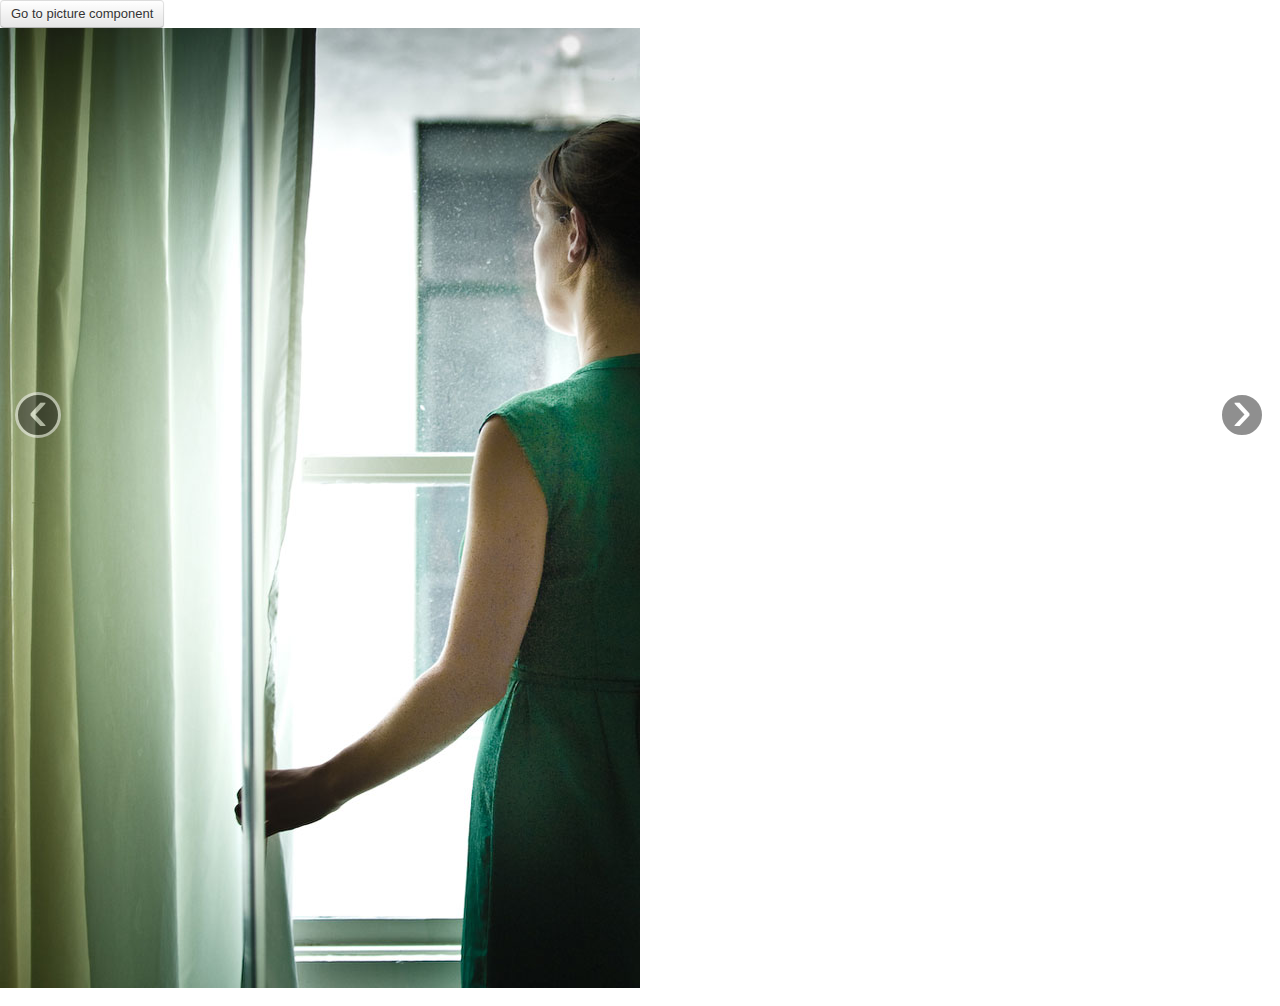
==== index.html @ 8a7a0ef6 "cant see button" ====
<!DOCTYPE HTML>
<html>
	<head>
		<meta name="viewport" content="width=device-width, height=device-height, initial-scale=1.0, user-scalable=0, minimum-scale=1.0, maximum-scale=1.0">
		<meta http-equiv="Content-type" content="text/html; charset=utf-8">
		<title>Mobile Claim</title>
		<link rel="stylesheet" href="libs/bootstrap/css/bootstrap.css" type="text/css" media="screen">
		<link rel="stylesheet" href="css/default.css" type="text/css" media="screen">
	</head>
	<body>
        <a href="picture.html" class="btn">Go to picture component</a>
		<div id="myCarousel" class="carousel slide">
			<!-- Carousel items -->
			<div class="carousel-inner">
				<div class="active item"><img src="images/3741909099_513d17bf38_o.jpg" /></div>
				<div class="item"><img src="images/5888230373_09fef5b5dd_o.jpg" /></div>
				<div class="item"><img src="images/6524799865_ebedfa1aa4_o.jpg" /></div>
			</div>
			<!-- Carousel nav -->
			<a class="carousel-control left" href="#myCarousel" data-slide="prev">&lsaquo;</a>
			<a class="carousel-control right" href="#myCarousel" data-slide="next">&rsaquo;</a>
		</div>

	</body>
	<script type="text/javascript" charset="utf-8" src="libs/jquery-1.7.2.js"></script>
	<script type="text/javascript" charset="utf-8" src="libs/jquery.touchSwipe.js"></script>
	<script type="text/javascript" charset="utf-8" src="libs/bootstrap/js/bootstrap.js"></script>
	<script type="text/javascript" charset="utf-8" src="libs/cubiq-iscroll/iscroll.js"></script>
	<script type="text/javascript" charset="utf-8" src="scripts/main.js"></script>
</html>
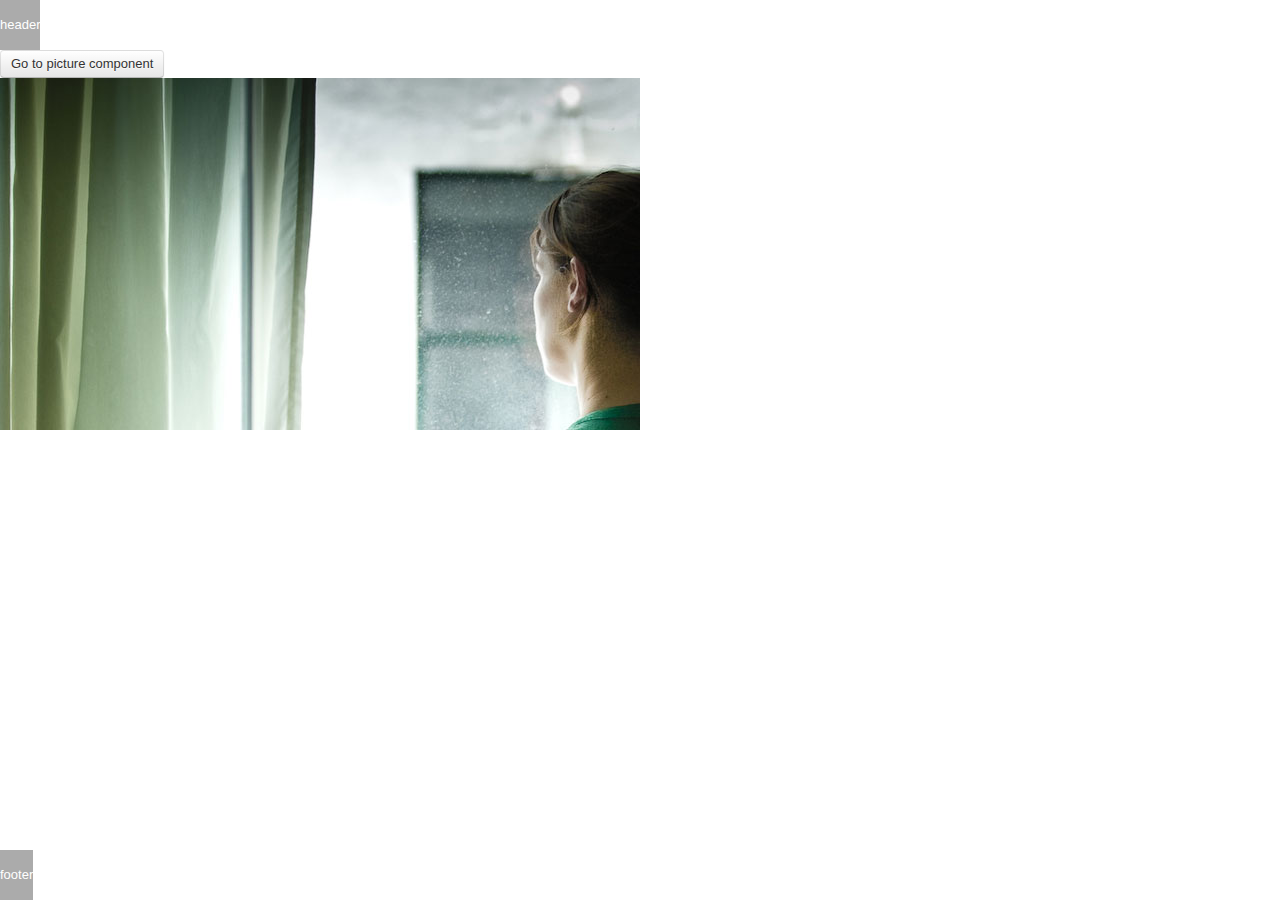
==== commit 62592d3c: "1.0.8" ====
--- a/index.html
+++ b/index.html
@@ -8,7 +8,11 @@
 		<link rel="stylesheet" href="css/default.css" type="text/css" media="screen">
 	</head>
 	<body>
-        <a href="picture.html" class="btn">Go to picture component</a>
+		<header>
+			header
+		</header>
+    <section class="screen" id="scrn-home">
+    <a href="#" class="btn" onclick="app.gotoScrn('scrn-picture')">Go to picture component</a>
 		<div id="myCarousel" class="carousel slide">
 			<!-- Carousel items -->
 			<div class="carousel-inner">
@@ -20,8 +24,20 @@
 			<a class="carousel-control left" href="#myCarousel" data-slide="prev">&lsaquo;</a>
 			<a class="carousel-control right" href="#myCarousel" data-slide="next">&rsaquo;</a>
 		</div>
-
+		</section>
+		<section style="display: none" id="scrn-picture">
+			<button class="btn btn-primary" id="btn-take-picture">Take a picture</button>
+			<button class="btn btn-primary" id="btn-photo-gallery">Photo Gallery</button>	
+			<button class="btn btn-primary" id="btn-photo-send">Send</button>	
+		</section>
+		<footer>
+			footer
+		</footer>
+		<div class="waitScreen">
+			plase wait	
+		</div>
 	</body>
+	<script type="text/javascript" charset="utf-8" src="phonegap.js"></script>
 	<script type="text/javascript" charset="utf-8" src="libs/jquery-1.7.2.js"></script>
 	<script type="text/javascript" charset="utf-8" src="libs/jquery.touchSwipe.js"></script>
 	<script type="text/javascript" charset="utf-8" src="libs/bootstrap/js/bootstrap.js"></script>
--- a/css/default.css
+++ b/css/default.css
@@ -0,0 +1,5 @@
+.waitScreen{border-radius:20px;-webkit-border-radius:20px;-moz-border-radius:20px;background-color:rgba(150, 150, 150, 0.8);color:white;display:none;height:50px;left:50%;line-height:50px;margin:-25px 0 0 -160px;padding:0 20px;position:fixed;position:absolute;text-align:center;top:50%;width:300px;z-index:999;}
+header,footer{background-color:rgba(150, 150, 150, 0.8);color:white;line-height:50px;height:50px;left:0;position:absolute;}
+header{top:0;}
+footer{bottom:0;}
+section{margin:50px 0;overflow:scroll;max-height:380px;}
